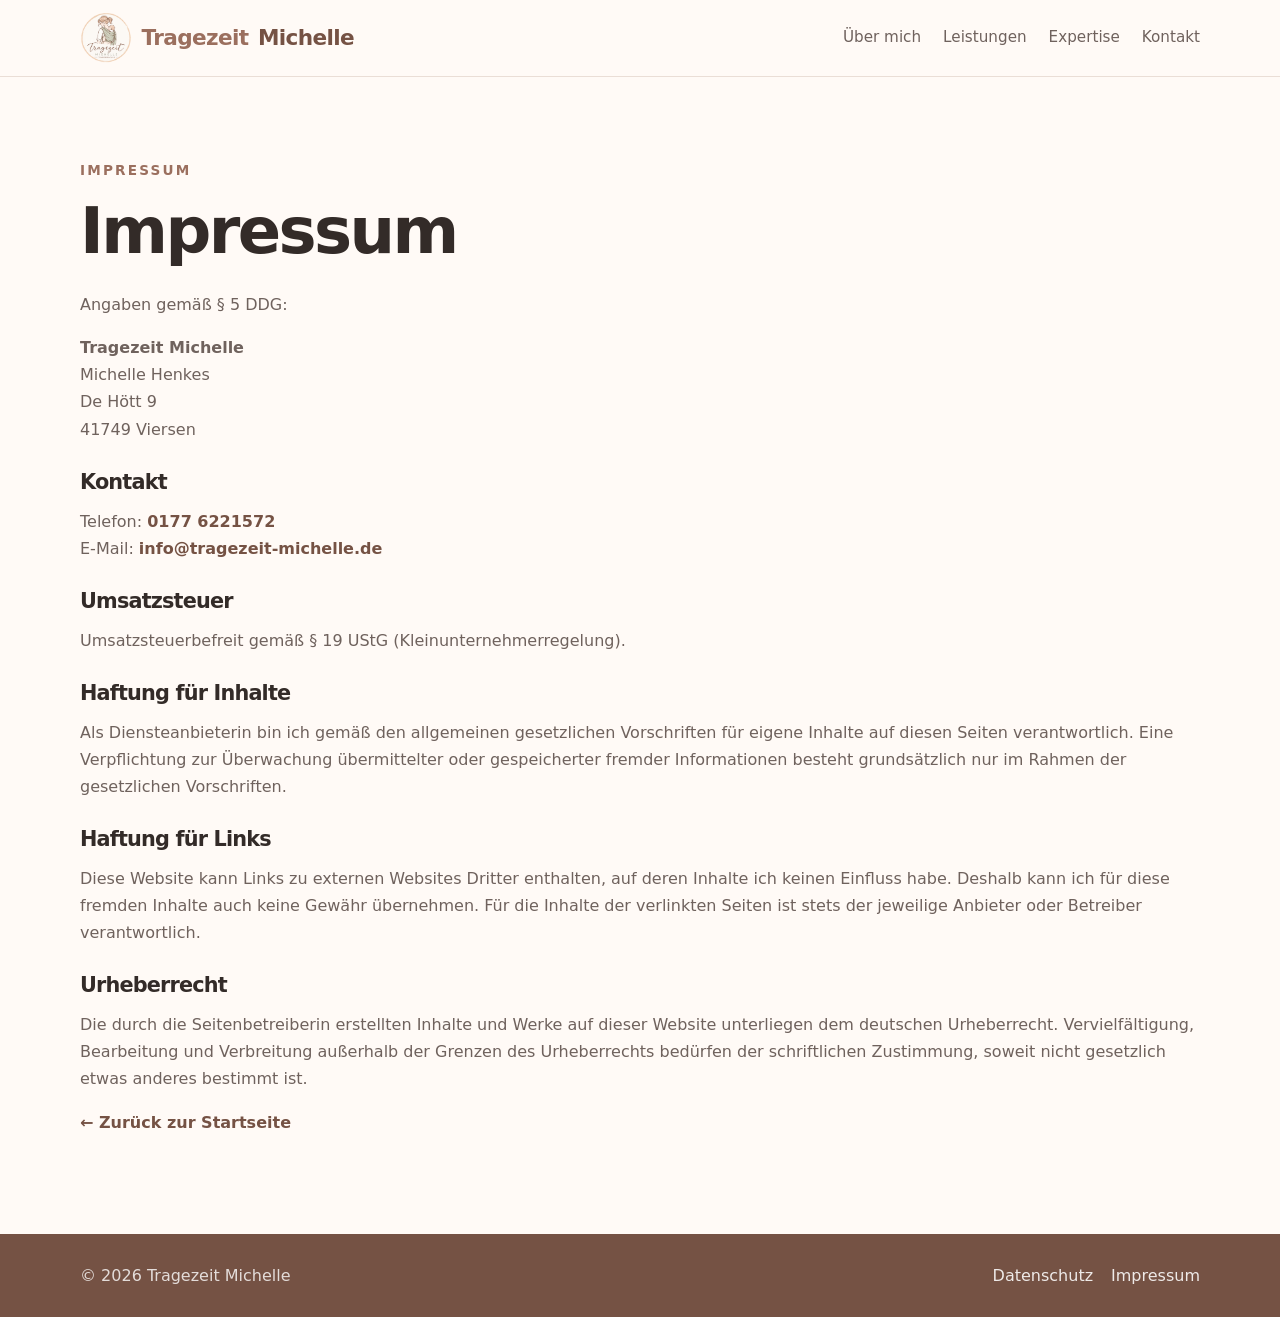
==== impressum.html @ 9354063d "Deployment first website version" ====
<!DOCTYPE html>
<html lang="de">
<head>
  <meta charset="UTF-8" />
  <meta name="viewport" content="width=device-width, initial-scale=1.0" />

  <title>Impressum | Tragezeit Michelle</title>

  <link rel="icon" type="image/png" href="tragezeit-michelle_logo_without_bg.png">

  <meta
    name="description"
    content="Impressum von Tragezeit Michelle."
  />

  <link rel="stylesheet" href="style.css" />
</head>

<body>
  <header class="site-header">
    <div class="container header-content">
      <a href="index.html#start" class="logo">
        <img src="tragezeit-michelle_logo_without_bg.png" alt="Tragezeit Michelle">
        <span>Tragezeit</span> Michelle
      </a>

      <button class="menu-toggle" id="menuToggle" aria-label="Menü öffnen">
        ☰
      </button>

      <nav class="main-nav" id="mainNav">
        <a href="index.html#ueber-mich">Über mich</a>
        <a href="index.html#leistungen">Leistungen</a>
        <a href="index.html#expertise">Expertise</a>
        <a href="index.html#kontakt">Kontakt</a>
      </nav>
    </div>
  </header>

  <main>
    <section class="section legal-section">
      <div class="container">
        <p class="eyebrow">Impressum</p>

        <h1>Impressum</h1>

        <p>
          Angaben gemäß § 5 DDG:
        </p>

        <p>
          <strong>Tragezeit Michelle</strong><br />
          Michelle Henkes<br />
          De Hött 9<br />
          41749 Viersen
        </p>

        <h3>Kontakt</h3>

        <p>
          Telefon: <a href="tel:+491776221572">0177 6221572</a><br />
          E-Mail:
          <a href="mailto:info@tragezeit-michelle.de">
            info@tragezeit-michelle.de
          </a>
        </p>

        <h3>Umsatzsteuer</h3>

        <p>
          Umsatzsteuerbefreit gemäß § 19 UStG (Kleinunternehmerregelung).
        </p>

        <h3>Haftung für Inhalte</h3>

        <p>
          Als Diensteanbieterin bin ich gemäß den allgemeinen gesetzlichen Vorschriften
          für eigene Inhalte auf diesen Seiten verantwortlich. Eine Verpflichtung zur
          Überwachung übermittelter oder gespeicherter fremder Informationen besteht
          grundsätzlich nur im Rahmen der gesetzlichen Vorschriften.
        </p>

        <h3>Haftung für Links</h3>

        <p>
          Diese Website kann Links zu externen Websites Dritter enthalten, auf deren Inhalte
          ich keinen Einfluss habe. Deshalb kann ich für diese fremden Inhalte auch keine
          Gewähr übernehmen. Für die Inhalte der verlinkten Seiten ist stets der jeweilige
          Anbieter oder Betreiber verantwortlich.
        </p>

        <h3>Urheberrecht</h3>

        <p>
          Die durch die Seitenbetreiberin erstellten Inhalte und Werke auf dieser Website
          unterliegen dem deutschen Urheberrecht. Vervielfältigung, Bearbeitung und Verbreitung
          außerhalb der Grenzen des Urheberrechts bedürfen der schriftlichen Zustimmung,
          soweit nicht gesetzlich etwas anderes bestimmt ist.
        </p>

        <p>
          <a href="index.html">← Zurück zur Startseite</a>
        </p>
      </div>
    </section>
  </main>

  <footer class="site-footer">
    <div class="container footer-content">
      <p>© <span id="year"></span> Tragezeit Michelle</p>

      <div>
        <a href="datenschutz.html">Datenschutz</a>
        <a href="impressum.html">Impressum</a>
      </div>
    </div>
  </footer>

  <script src="script.js"></script>
</body>
</html>
---- style.css ----
:root {
  --color-bg: #fffaf6;
  --color-soft: #f6eee7;
  --color-primary: #9b6f5e;
  --color-primary-dark: #755244;
  --color-accent: #d8b7a0;
  --color-text: #332b28;
  --color-muted: #6f625d;
  --color-white: #ffffff;
  --color-border: #eaded6;

  --shadow-soft: 0 20px 50px rgba(85, 61, 50, 0.12);
  --radius-large: 28px;
  --radius-medium: 18px;

  --container: 1120px;
}

* {
  box-sizing: border-box;
  margin: 0;
  padding: 0;
}

html {
  scroll-behavior: smooth;
}

body {
  font-family: system-ui, -apple-system, BlinkMacSystemFont, "Segoe UI", sans-serif;
  background: var(--color-bg);
  color: var(--color-text);
  line-height: 1.7;
}

img {
  max-width: 100%;
}

a {
  color: inherit;
  text-decoration: none;
}

p {
  color: var(--color-muted);
  margin-bottom: 1rem;
}

.container {
  width: min(100% - 32px, var(--container));
  margin: 0 auto;
}

.site-header {
  position: sticky;
  top: 0;
  z-index: 1000;
  background: rgba(255, 250, 246, 0.88);
  backdrop-filter: blur(14px);
  border-bottom: 1px solid var(--color-border);
}

.header-content {
  min-height: 76px;
  display: flex;
  align-items: center;
  justify-content: space-between;
  gap: 24px;
}

.logo {
  font-size: 1.35rem;
  font-weight: 700;
  letter-spacing: -0.03em;
  color: var(--color-primary-dark);
}

.logo {
  display: flex;
  align-items: center;
  gap: 0.6rem;
  white-space: nowrap;
}

.logo span {
  color: var(--color-primary);
}


.logo img {
  width: clamp(38px, 6vw, 52px);
  height: auto;
  display: block;
}

.main-nav {
  display: flex;
  align-items: center;
  gap: 22px;
  font-size: 0.95rem;
}

.main-nav a {
  color: var(--color-muted);
  transition: color 0.2s ease;
}

.main-nav a:hover {
  color: var(--color-primary-dark);
}

.menu-toggle {
  display: none;
  border: none;
  background: var(--color-soft);
  color: var(--color-primary-dark);
  font-size: 1.5rem;
  border-radius: 12px;
  padding: 8px 12px;
  cursor: pointer;
}

.hero {
  padding: 90px 0 70px;
  background:
    radial-gradient(circle at top left, rgba(216, 183, 160, 0.45), transparent 34%),
    linear-gradient(180deg, #fffaf6 0%, #f8f0e9 100%);
}

.hero-grid {
  display: grid;
  grid-template-columns: 1.2fr 0.8fr;
  gap: 48px;
  align-items: center;
}

.eyebrow {
  font-size: 0.85rem;
  text-transform: uppercase;
  letter-spacing: 0.16em;
  color: var(--color-primary);
  font-weight: 700;
  margin-bottom: 0.8rem;
}

h1,
h2,
h3 {
  line-height: 1.15;
  letter-spacing: -0.04em;
  color: var(--color-text);
}

h1 {
  font-size: clamp(2.45rem, 5vw, 4.8rem);
  margin-bottom: 1.4rem;
}

h2 {
  font-size: clamp(2rem, 4vw, 3.1rem);
  margin-bottom: 1rem;
}

h3 {
  font-size: 1.3rem;
  margin-bottom: 0.8rem;
}

.hero-description {
  font-size: 1.12rem;
  max-width: 680px;
}

.hero-actions {
  display: flex;
  flex-wrap: wrap;
  gap: 14px;
  margin-top: 2rem;
}

.btn {
  display: inline-flex;
  align-items: center;
  justify-content: center;
  border-radius: 999px;
  padding: 13px 22px;
  font-weight: 700;
  border: 1px solid transparent;
  cursor: pointer;
  transition: all 0.2s ease;
  font-size: 1rem;
}

.btn-primary {
  background: var(--color-primary);
  color: var(--color-white);
}

.btn-primary:hover {
  background: var(--color-primary-dark);
  transform: translateY(-2px);
}

.btn-secondary {
  background: transparent;
  color: var(--color-primary-dark);
  border-color: var(--color-accent);
}

.btn-secondary:hover {
  background: var(--color-soft);
  transform: translateY(-2px);
}

.hero-card {
  background: linear-gradient(145deg, #ffffff, #f3e4da);
  border-radius: var(--radius-large);
  padding: 18px;
  box-shadow: var(--shadow-soft);
}

.hero-card-inner {
  border: 1px solid rgba(155, 111, 94, 0.18);
  border-radius: 22px;
  padding: 32px;
  background: rgba(255, 255, 255, 0.7);
}

.hero-card ul,
.expertise-box ul {
  list-style: none;
  display: grid;
  gap: 14px;
  margin-top: 1.2rem;
}

.hero-card li,
.expertise-box li {
  position: relative;
  padding-left: 28px;
  color: var(--color-muted);
}

.hero-card li::before,
.expertise-box li::before {
  content: "✓";
  position: absolute;
  left: 0;
  color: var(--color-primary);
  font-weight: 800;
}

.section {
  padding: 82px 0;
}

.soft-bg {
  background: var(--color-soft);
}

.section-heading {
  max-width: 760px;
  margin-bottom: 36px;
}

.cards {
  display: grid;
  grid-template-columns: repeat(3, 1fr);
  gap: 22px;
}

.card {
  background: var(--color-white);
  border: 1px solid var(--color-border);
  border-radius: var(--radius-medium);
  padding: 28px;
  box-shadow: 0 10px 30px rgba(85, 61, 50, 0.06);
  transition: transform 0.2s ease, box-shadow 0.2s ease;
}

.card:hover {
  transform: translateY(-4px);
  box-shadow: var(--shadow-soft);
}

.icon {
  width: 48px;
  height: 48px;
  display: grid;
  place-items: center;
  background: var(--color-soft);
  border-radius: 16px;
  margin-bottom: 18px;
  font-size: 1.4rem;
}

.expertise-grid,
.contact-grid {
  display: grid;
  grid-template-columns: 1fr 0.9fr;
  gap: 42px;
  align-items: start;
}

.expertise-box,
.contact-form {
  background: var(--color-white);
  border: 1px solid var(--color-border);
  border-radius: var(--radius-large);
  padding: 32px;
  box-shadow: 0 10px 30px rgba(85, 61, 50, 0.06);
}

.contact-info {
  margin-top: 24px;
  padding: 22px;
  background: var(--color-soft);
  border-radius: var(--radius-medium);
}

.contact-info a {
  color: var(--color-primary-dark);
  font-weight: 700;
}

.contact-form {
  display: grid;
  gap: 12px;
}

.contact-form label {
  font-weight: 700;
  color: var(--color-text);
}

.contact-form input,
.contact-form select,
.contact-form textarea {
  width: 100%;
  border: 1px solid var(--color-border);
  border-radius: 14px;
  padding: 13px 14px;
  font: inherit;
  color: var(--color-text);
  background: #fffdfb;
  outline: none;
  transition: border-color 0.2s ease, box-shadow 0.2s ease;
}

.contact-form input:focus,
.contact-form select:focus,
.contact-form textarea:focus {
  border-color: var(--color-primary);
  box-shadow: 0 0 0 4px rgba(155, 111, 94, 0.12);
}

.checkbox-label {
  display: flex;
  gap: 10px;
  align-items: flex-start;
  font-weight: 400 !important;
  color: var(--color-muted) !important;
  font-size: 0.95rem;
  margin: 8px 0;
}

.checkbox-label input {
  width: auto;
  margin-top: 6px;
}

.checkbox-label a {
  color: var(--color-primary-dark);
  text-decoration: underline;
}

.form-note {
  font-size: 0.9rem;
  margin-bottom: 0;
}

.legal-section h3 {
  margin-top: 28px;
}

.legal-section a {
  color: var(--color-primary-dark);
  font-weight: 700;
}

.legal-note {
  background: #fff;
  border-left: 4px solid var(--color-primary);
  border-radius: 12px;
  padding: 16px;
  margin-top: 28px;
}

.site-footer {
  background: var(--color-primary-dark);
  color: var(--color-white);
  padding: 28px 0;
}

.site-footer p {
  color: rgba(255, 255, 255, 0.8);
  margin-bottom: 0;
}

.footer-content {
  display: flex;
  justify-content: space-between;
  gap: 18px;
  align-items: center;
  flex-wrap: wrap;
}

.footer-content div {
  display: flex;
  gap: 18px;
}

.footer-content a {
  color: rgba(255, 255, 255, 0.88);
}

.footer-content a:hover {
  color: #ffffff;
}

.seal {
  display: flex;
  justify-content: center;
  margin-top: 1.5rem;
}

.seal img {
  width: clamp(100px, 60%, 180px);
  height: auto;
  display: block;
}

.icon img {
  width: clamp(35px, 10vw, 50px);
  height: auto;
  display: block;
}

@media (max-width: 860px) {
  .menu-toggle {
    display: block;
  }

  .main-nav {
    position: absolute;
    left: 16px;
    right: 16px;
    top: 76px;
    display: none;
    flex-direction: column;
    align-items: flex-start;
    padding: 22px;
    background: var(--color-white);
    border: 1px solid var(--color-border);
    border-radius: 18px;
    box-shadow: var(--shadow-soft);
  }

  .main-nav.active {
    display: flex;
  }

  .hero {
    padding-top: 64px;
  }

  .hero-grid,
  .expertise-grid,
  .contact-grid {
    grid-template-columns: 1fr;
  }

  .cards {
    grid-template-columns: 1fr;
  }
}

@media (max-width: 520px) {
  .section {
    padding: 62px 0;
  }

  .hero-actions {
    flex-direction: column;
  }

  .btn {
    width: 100%;
  }

  .hero-card-inner,
  .expertise-box,
  .contact-form {
    padding: 24px;
  }
}
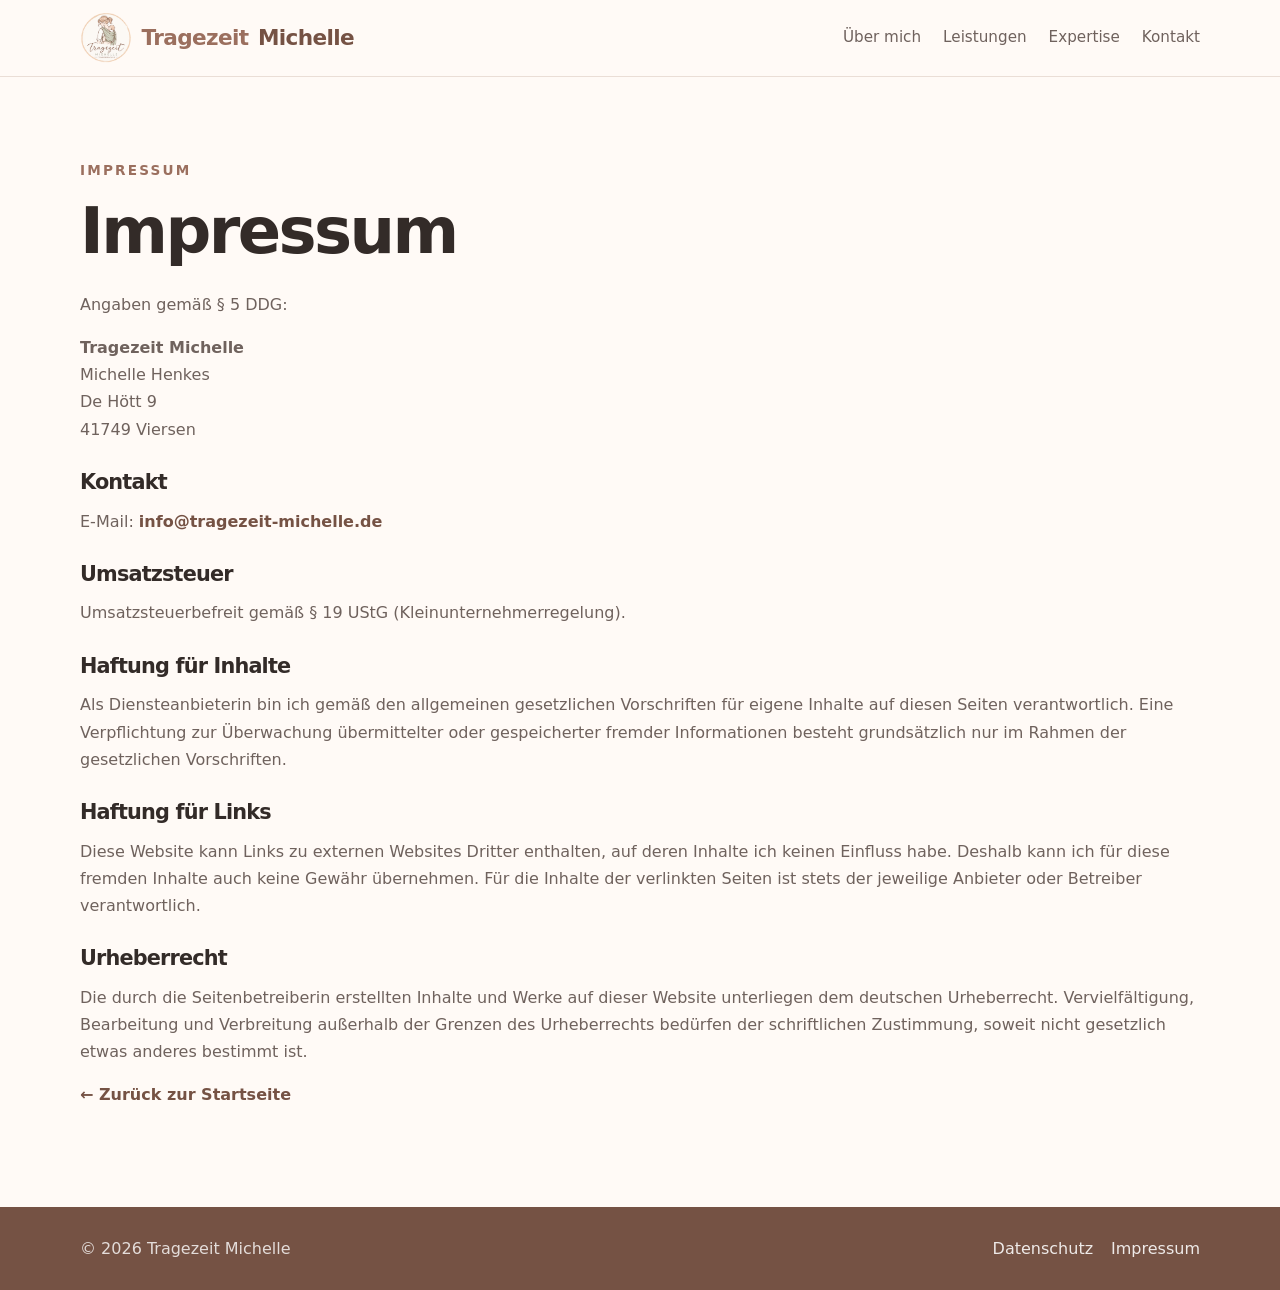
==== commit 3414e55f: "Small bug fix" ====
--- a/impressum.html
+++ b/impressum.html
@@ -58,7 +58,6 @@
         <h3>Kontakt</h3>
 
         <p>
-          Telefon: <a href="tel:+491776221572">0177 6221572</a><br />
           E-Mail:
           <a href="mailto:info@tragezeit-michelle.de">
             info@tragezeit-michelle.de
